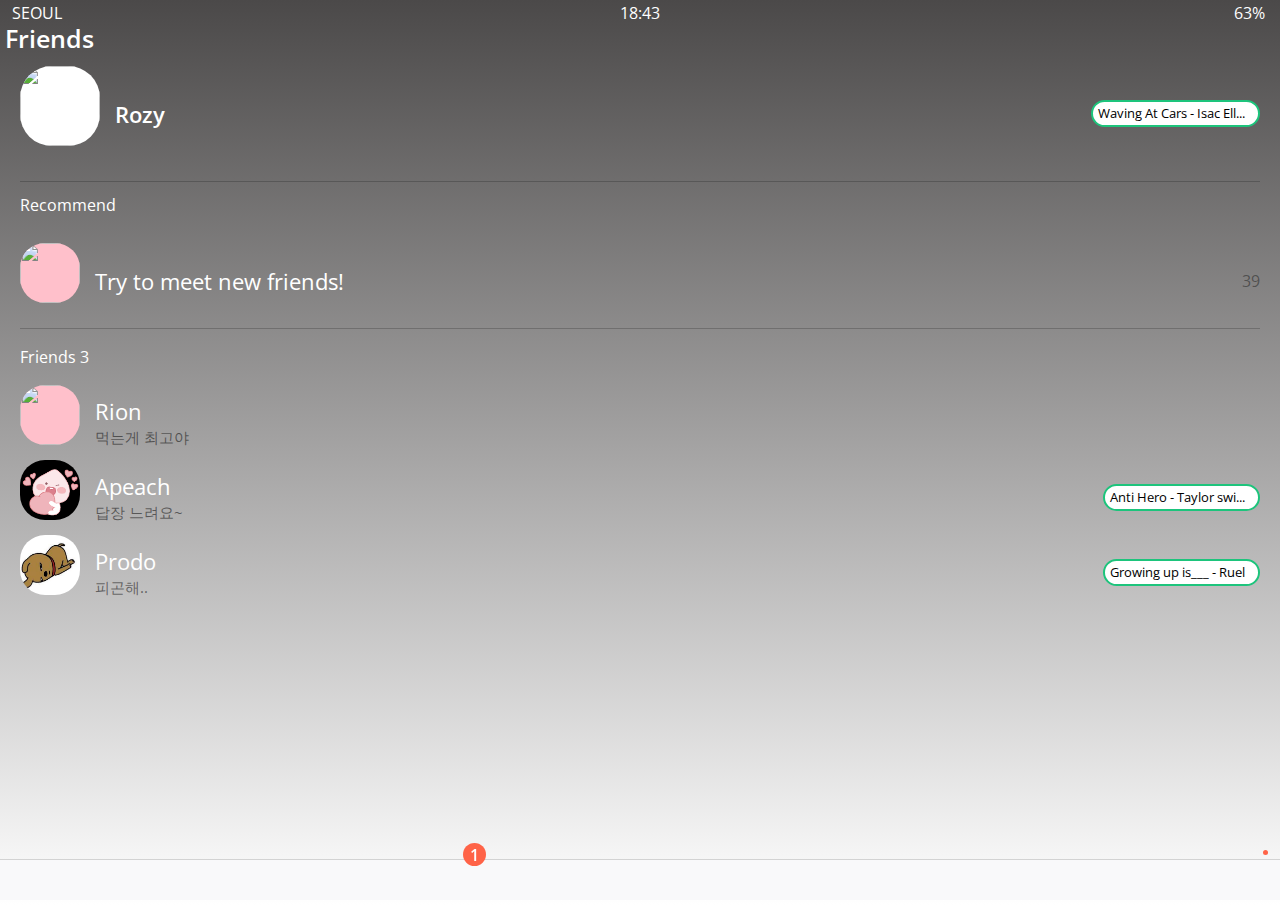
==== friends.html @ 9186c9d6 "Add index.html and friends.html" ====
<!DOCTYPE html>
<html lang="ko">
  <head>
    <link rel="stylesheet" href="css/style.css" />
    <meta charset="UTF-8" />
    <meta http-equiv="X-UA-Compatible" content="IE=edge" />
    <meta name="viewport" content="width=device-width, initial-scale=1.0" />
    <title>My kokoatalk - friends</title>
  </head>
  <body class="others-body">
    <div class="status-bar">
      <div class="status-bar__column">
        <i class="fas fa-wifi"></i>
        <span>SEOUL</span>
      </div>
      <div class="status-bar__column">
        <span>18:43</span>
      </div>
      <div class="status-bar__column">
        <span>63%</span>
        <i class="fas fa-battery-three-quarters"></i>
      </div>
    </div>

    <header class="screen__header">
      <h1 class="screen__header__title">Friends</h1>
      <div class="screen__header__icons">
        <span><i class="fas fa-search"></i></span>
        <span><i class="fas fa-users"></i></span>
        <span><i class="fas fa-music"></i></span>
        <span><i class="fas fa-cog"></i></span>
      </div>
    </header>

    <main class="friends-screen">
      <div class="user-component">
        <div class="user-component__column">
          <img
            src="https://item.kakaocdn.net/do/c5c470298d527ef65eb52883f0f186c48f324a0b9c48f77dbce3a43bd11ce785"
            class="user-component__avatar user-component__avatar--xl"
          />
          <div class="user-component__text">
            <h4 class="user-component__title">Rozy</h4>
            <!--<h6 class="user-component__subtitle">this text</h6>-->
          </div>
        </div>
        <div class="user-component__column">
          <div class="user-component__column__music">
            <span>Waving At Cars - Isac Ell...</span>
            <i class="fas fa-play"></i>
          </div>
        </div>
      </div>
      <div class="friends-screen__channel">
        <div class="friends-screen__channel-header">
          <span>Recommend</span>
          <i class="fas fa-chevron-down"></i>
        </div>
        <div class="user-component">
          <div class="user-component__column">
            <img
              src="https://item.kakaocdn.net/do/c5c470298d527ef65eb52883f0f186c49f5287469802eca457586a25a096fd31"
              class="user-component__avatar user-component__avatar--sm"
            />
            <div class="user-component__text">
              <h4 class="user-component__title user-component__title--not-bold">
                Try to meet new friends!
              </h4>
              <!--<h6 class="user-component__subtitle">this text</h6>-->
            </div>
          </div>
          <div class="user-component__column">
            <div>
              <span>39</span>
              <i class="fas fa-chevron-right"></i>
            </div>
          </div>
        </div>
      </div>

      <div class="friends-list">
        <div class="friends-list__title">
          <div>Friends 3</div>
        </div>
        <div class="user-component">
          <div class="user-component__column">
            <img
              src="https://item.kakaocdn.net/do/4be9625c0426fb7d21c0bff1e8af2e1df43ad912ad8dd55b04db6a64cddaf76d"
              class="user-component__avatar user-component__avatar--sm"
            />
            <div class="user-component__text">
              <h4 class="user-component__title user-component__title--not-bold">
                Rion
              </h4>
              <h6 class="user-component__subtitle">먹는게 최고야</h6>
            </div>
          </div>
          <div class="user-component__column"></div>
        </div>

        <div class="user-component">
          <div class="user-component__column">
            <img
              src="[data-uri]"
              class="user-component__avatar user-component__avatar--sm"
            />
            <div class="user-component__text">
              <h4 class="user-component__title user-component__title--not-bold">
                Apeach
              </h4>
              <h6 class="user-component__subtitle">답장 느려요~</h6>
            </div>
          </div>
          <div class="user-component__column">
            <div class="user-component__column__music">
              <span>Anti Hero - Taylor swi...</span>
              <i class="fas fa-play"></i>
            </div>
          </div>
        </div>

        <div class="user-component">
          <div class="user-component__column">
            <img
              src="[data-uri]"
              class="user-component__avatar user-component__avatar--sm"
            />
            <div class="user-component__text">
              <h4 class="user-component__title user-component__title--not-bold">
                Prodo
              </h4>
              <h6 class="user-component__subtitle">피곤해..</h6>
            </div>
          </div>
          <div class="user-component__column">
            <div class="user-component__column__music">
              <span>Growing up is___ - Ruel</span>
              <i class="fas fa-play"></i>
            </div>
          </div>
        </div>
      </div>
    </main>

    <nav class="nav">
      <ul class="nav__list">
        <li class="nav__btn">
          <a class="nav__link" href="friends.html"
            ><i class="fas fa-user fa-2x"></i
          ></a>
        </li>
        <li class="nav__btn">
          <a class="nav__link" href="chats.html">
            <span class="nav__notification-1 badge">1</span>
            <i class="far fa-comment fa-2x"></i
          ></a>
        </li>
        <li class="nav__btn">
          <a class="nav__link" href="find.html"
            ><i class="fas fa-search fa-2x"></i
          ></a>
        </li>
        <li class="nav__btn">
          <a class="nav__link" href="more.html">
            <span class="nav__notification-2">1</span>
            <i class="fas fa-ellipsis-h fa-2x"></i
          ></a>
        </li>
      </ul>
    </nav>
    <script
      src="https://kit.fontawesome.com/6478f529f2.js"
      crossorigin="anonymous"
    ></script>
  </body>
</html>
---- css/style.css ----
@import url('https://fonts.googleapis.com/css2?family=Open+Sans:wght@400;600&display=swap');
@import "reset.css";
@import "variables.css";
/*components*/
@import "components/status-bar.css"; 
@import "components/user-components.css";
@import "components/screen-header.css";
@import "components/nav-bar.css";
@import "components/badge.css";
/*screen*/
@import "screen/index.css";
@import "screen/friends.css";

body{
    color:white;
    font-family: 'Open Sans', sans-serif;
}
.others-body{
    background-image: linear-gradient(to bottom, rgb(75, 73, 73), white);
    height: 100vh;
}
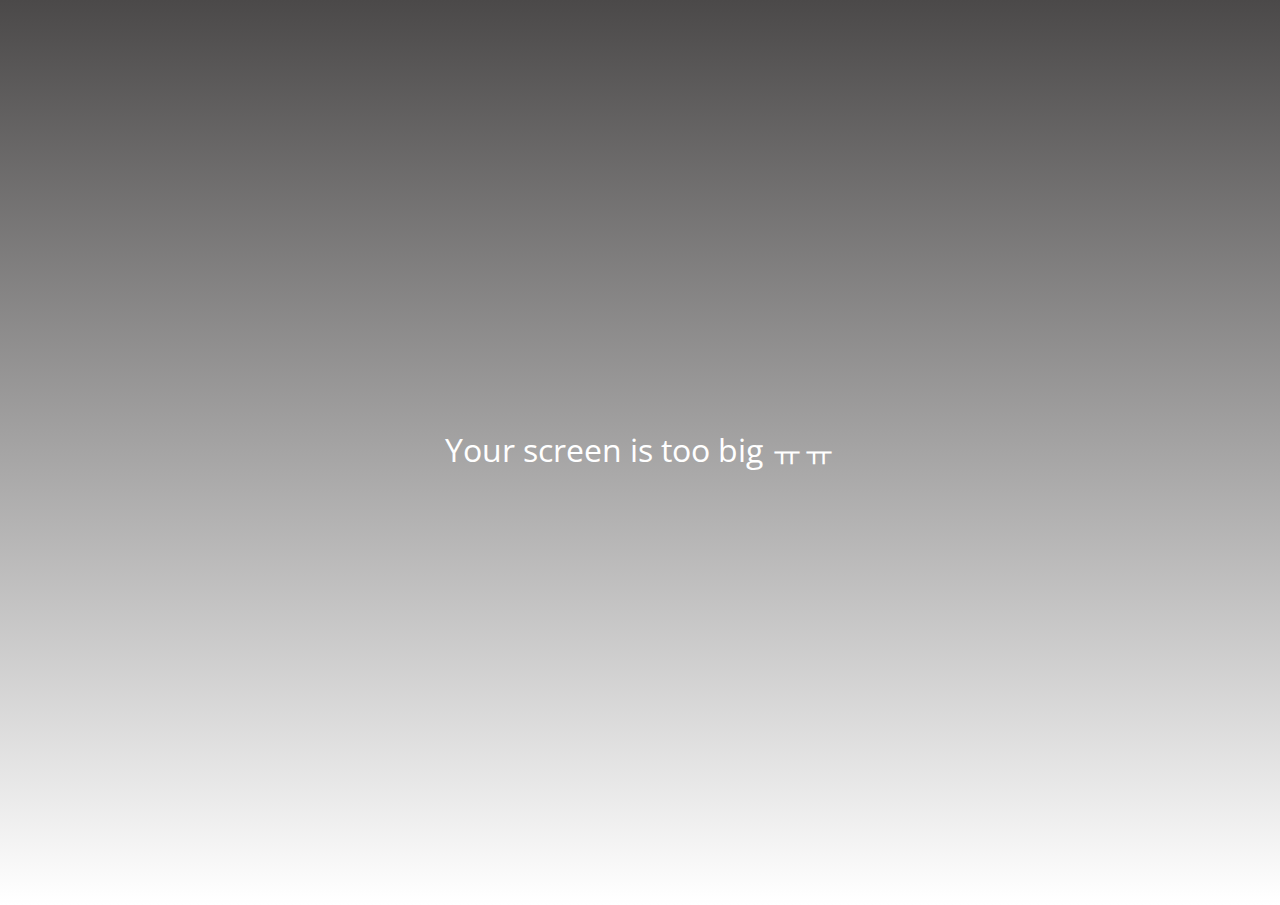
==== commit 87f20c0d: "finish my-kokoa-clone" ====
--- a/friends.html
+++ b/friends.html
@@ -168,6 +168,10 @@
         </li>
       </ul>
     </nav>
+
+    <div id="no-mobile">
+      <span>Your screen is too big ㅠㅠ</span>
+    </div>
     <script
       src="https://kit.fontawesome.com/6478f529f2.js"
       crossorigin="anonymous"
--- a/css/style.css
+++ b/css/style.css
@@ -7,9 +7,13 @@
 @import "components/screen-header.css";
 @import "components/nav-bar.css";
 @import "components/badge.css";
+@import "components/no-mobile.css";
 /*screen*/
 @import "screen/index.css";
 @import "screen/friends.css";
+@import "screen/chats.css";
+@import "screen/find.css";
+@import "screen/more.css";
 
 body{
     color:white;
@@ -18,4 +22,14 @@
 .others-body{
     background-image: linear-gradient(to bottom, rgb(75, 73, 73), white);
     height: 100vh;
-}+}
+
+@keyframes fade{
+    from{
+        opacity: 0;
+    }
+    to{
+        opacity: 1;
+    }
+}
+
